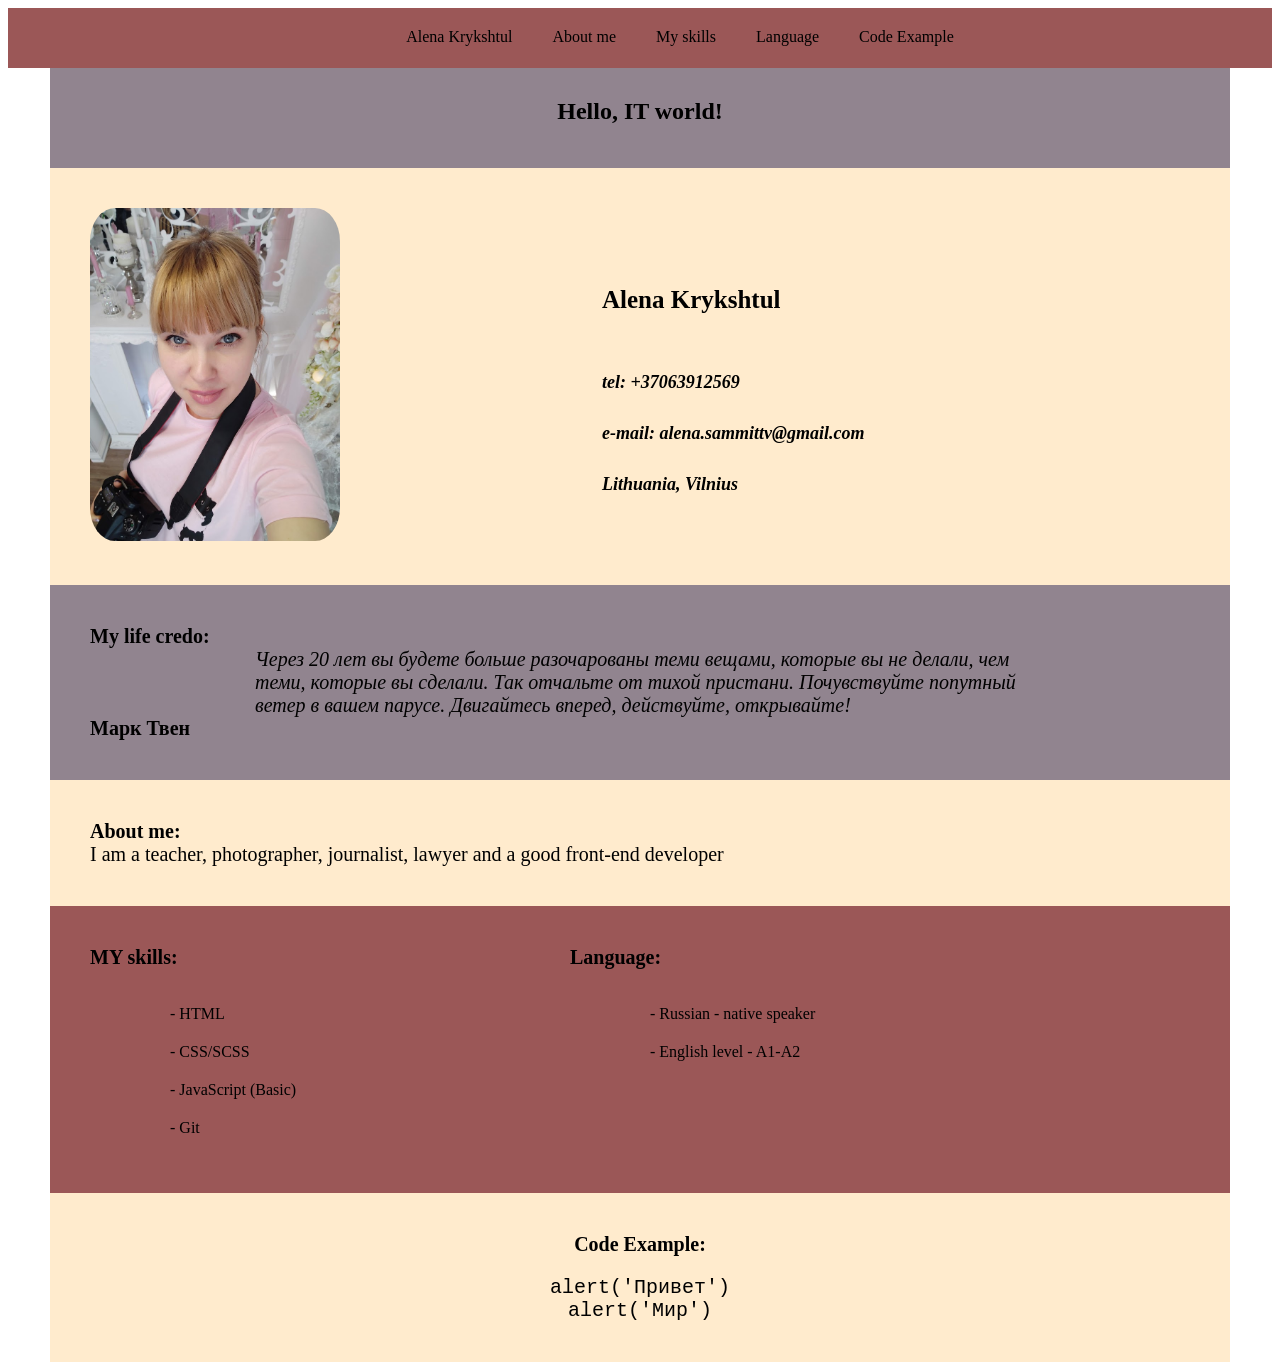
==== index.html @ 52216a52 "feat: add footer" ====
<!DOCTYPE html>
<html lang="en">

<head>
	<meta charset="UTF-8">
	<meta http-equiv="X-UA-Compatible" content="IE=edge">
	<meta name="viewport" content="width=device-width, initial-scale=1.0">
	<title>CV</title>
	<link rel="stylesheet" href="style.css">
</head>

<body>
	<header class="header">
		<nav>
			<ul class="list">
				<li>Alena Krykshtul</li>
				<li>About me</li>
				<li>My skills</li>
				<li>Language</li>
				<li>Code Example</li>
			</ul>
		</nav>
	</header>
	<main>
		<div class="container">

			<div class="myself">
				<div class="colum1">
					<h2>Hello, IT world!</h2>
				</div>
				<div class="colum2">
					<article class="img">
						<img src="img/IMG_20190203_110601.jpg" alt="Alena Krykshtul">
					</article>
					<article class="text">
						<h6>Alena Krykshtul</h6>
						<h5>tel: +37063912569</h5>
						<h5>e-mail: alena.sammittv@gmail.com</h5>
						<h5>Lithuania, Vilnius</h5>
					</article>
				</div>
			</div>
			<div class="colum3">
				<p> <b>My life credo:</b></p>

				<p class="quote">Через 20 лет вы будете больше разочарованы теми вещами, которые вы не делали, чем теми,
					которые
					вы
					сделали.
					Так отчальте от тихой пристани. Почувствуйте попутный ветер в вашем парусе. Двигайтесь вперед,
					действуйте,
					открывайте!</p>

				<p><b>Марк Твен</b></p>
			</div>
			<div class="colum4">
				<p><b>About me:</b></p>
				<p class="credo">I am a teacher, photographer, journalist, lawyer and a good front-end developer</p>
			</div>
			<div class="colum5">
				<article class="left">
					<p><b>MY skills:</b></p>
					<ul>
						<li>- HTML </li>
						<li>
							- CSS/SCSS </li>
						<li>
							- JavaScript (Basic) </li>
						<li>
							- Git</li>
					</ul>
				</article>
				<article class="right">
					<p><b>Language:</b></p>
					<ul>
						<li>- Russian - native speaker</li>
						<li>- English level - A1-A2</li>
					</ul>
				</article>
			</div>
			<div class="colum6">

				<p class="snippet "><b>Code Example:</b></p>
				<code>
				<p>alert('Привет')</p>
				<p>alert('Мир')</p>
				</code>
			</div>
		</div>
	</main>
	<footer></footer>
</body>

</html>
---- style.css ----
.container {
  width: 1180px;
  margin: 0 auto;
}
.list {
  font-size: 16px;
  color: #000;
  background-color: rgb(155, 87, 87);
  display: flex;
  flex-wrap: wrap;
  justify-content: center;
  height: 60px;
  margin: 0;
}

li {
  list-style: none;
  padding-left: 40px;
  padding-top: 20px;
}
.colum1 {
  background-color: rgb(145, 132, 143);
  height: 100px;
}
.colum2 {
  background-color: blanchedalmond;
  display: flex;
  flex-wrap: wrap;
}
.img {
  margin: 40px;
  width: 40%;
}
img {
  width: 250px;
  border-radius: 10%;
}

.text {
  width: 50%;
  align-items: center;
}
h2 {
  margin: 0;
  padding-top: 30px;
  text-align: center;
}
h4 {
  font-size: 20px;
  font-family: Cambria, Cochin, Georgia, Times, "Times New Roman", serif;
  font-style: oblique;
}
h6 {
  font-size: 25px;
  margin-top: 20%;
}
h5 {
  font-style: italic;
  font-size: 18px;
}

h4 {
  text-align: center;
  margin: 0;
  padding-top: 30px;
}
.colum3 {
  font-size: 16px;
  font-family: "Times New Roman", Times, serif;
  background-color: rgb(145, 132, 143);

  padding: 40px;
}
p {
  padding: 0;
  margin: 0;
  font-size: 20px;
}
.quote {
  font-family: Georgia, "Times New Roman", Times, serif;
  font-style: italic;
  width: 70%;
  margin: auto;
}
.colum4 {
  background-color: blanchedalmond;
  padding: 40px;
}
.colum5 {
  display: flex;
  flex-wrap: wrap;
  background-color: rgb(155, 87, 87);
  padding: 40px;
}
.left {
  margin-right: 40px;
  width: 40%;
}
.right {
  width: 50%;
}
.colum6 {
  background-color: blanchedalmond;
  padding: 40px;
  text-align: center;
}
.snippet {
  margin-bottom: 20px;
}
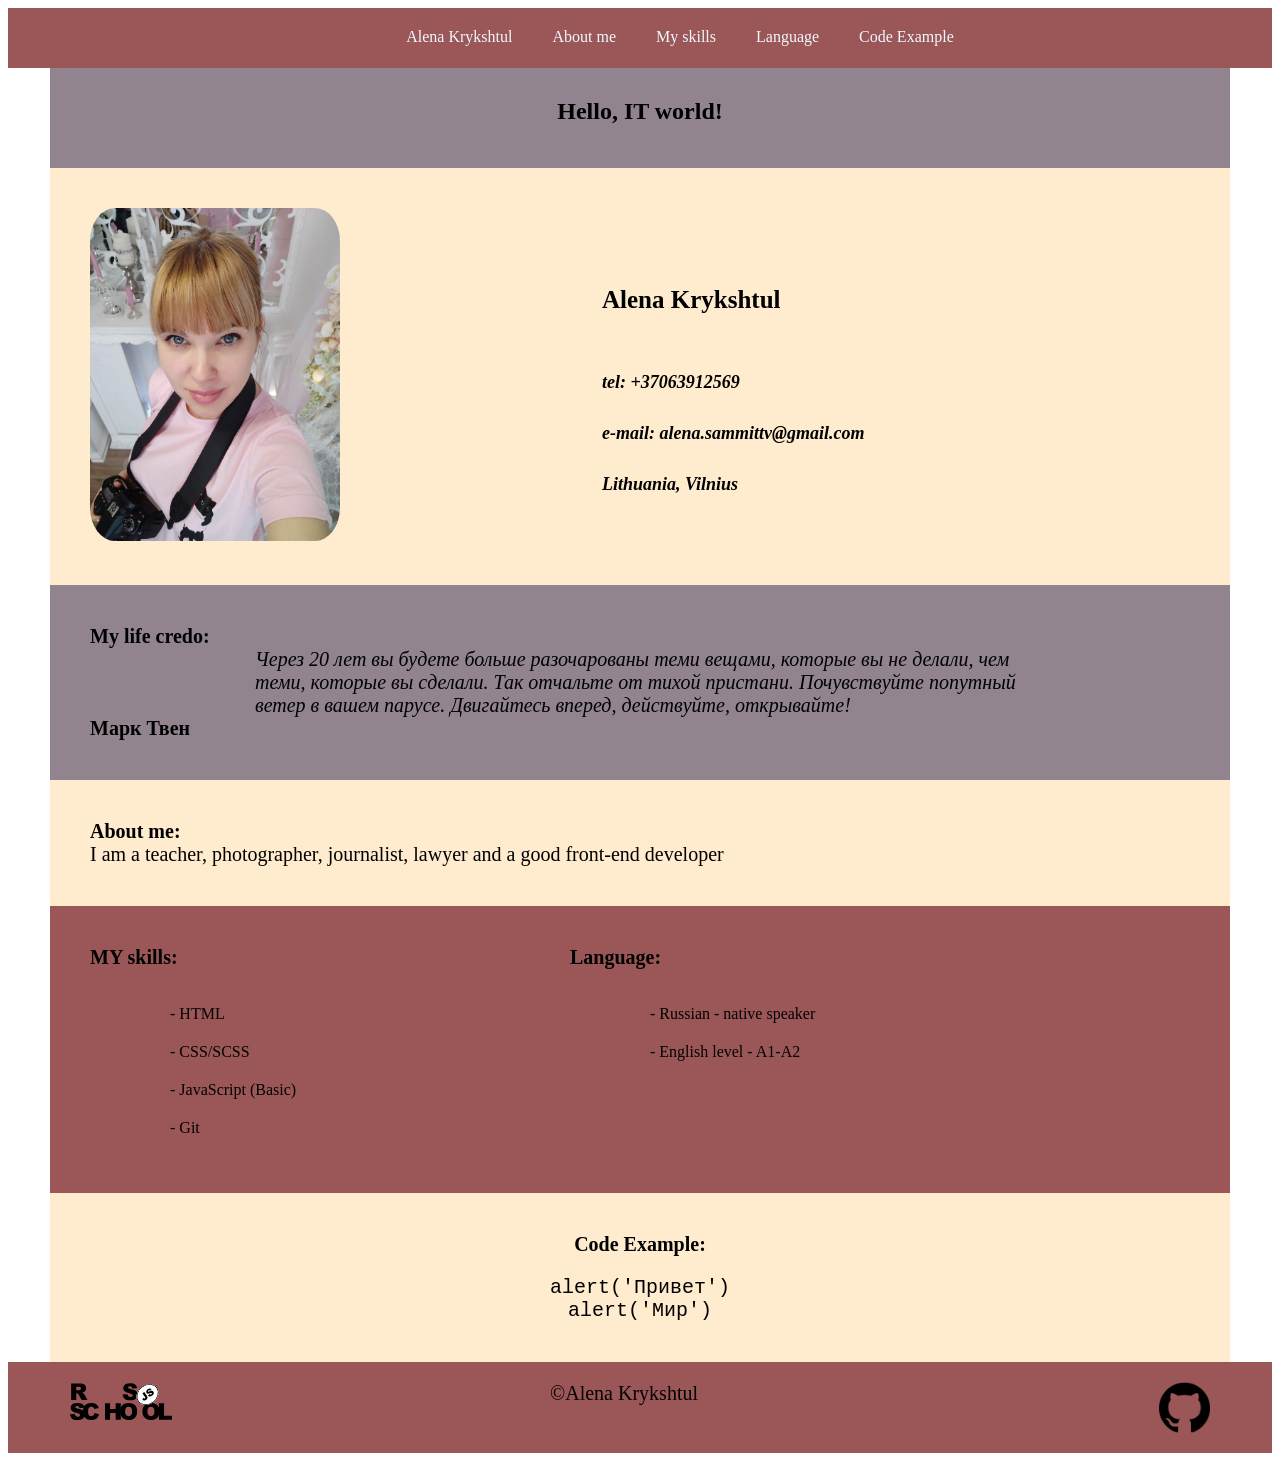
==== commit 1f4460a8: "refactor apply prettier" ====
--- a/index.html
+++ b/index.html
@@ -13,11 +13,13 @@
 	<header class="header">
 		<nav>
 			<ul class="list">
-				<li>Alena Krykshtul</li>
-				<li>About me</li>
-				<li>My skills</li>
-				<li>Language</li>
-				<li>Code Example</li>
+				<li>
+					<a href="#">Alena Krykshtul</a>
+				</li>
+				<li><a href="#">About me</a></li>
+				<li><a href="#">My skills</a></li>
+				<li><a href="#">Language</a></li>
+				<li><a href="#">Code Example</a></li>
 			</ul>
 		</nav>
 	</header>
@@ -81,14 +83,27 @@
 			<div class="colum6">
 
 				<p class="snippet "><b>Code Example:</b></p>
-				<code>
+				<code class="code">
 				<p>alert('Привет')</p>
 				<p>alert('Мир')</p>
 				</code>
 			</div>
 		</div>
 	</main>
-	<footer></footer>
+	<footer>
+		<div class="container">
+			<div class="aside">
+				<a href="https://rs.school/js/">
+					<img class="logo" src="img\rs_school_js.svg" alt="Logo"></a>
+
+				<div class="copy">
+					<p>©Alena Krykshtul</p>
+					<a href="">
+						<img class="git" src="img/25231.png" alt="Git"></a> </a>
+				</div>
+			</div>
+		</div>
+	</footer>
 </body>
 
 </html>
--- a/style.css
+++ b/style.css
@@ -17,6 +17,10 @@
   list-style: none;
   padding-left: 40px;
   padding-top: 20px;
+}
+li a {
+  color: aliceblue;
+  text-decoration: none;
 }
 .colum1 {
   background-color: rgb(145, 132, 143);
@@ -104,6 +108,28 @@
   padding: 40px;
   text-align: center;
 }
+
 .snippet {
   margin-bottom: 20px;
 }
+footer {
+  background-color: rgb(155, 87, 87);
+}
+.aside {
+  display: flex;
+  flex-wrap: wrap;
+  justify-content: space-between;
+}
+.logo {
+  padding: 20px;
+  width: 30%;
+}
+.copy {
+  display: flex;
+  flex-wrap: wrap;
+  padding: 20px;
+}
+.git {
+  width: 10%;
+  float: right;
+}
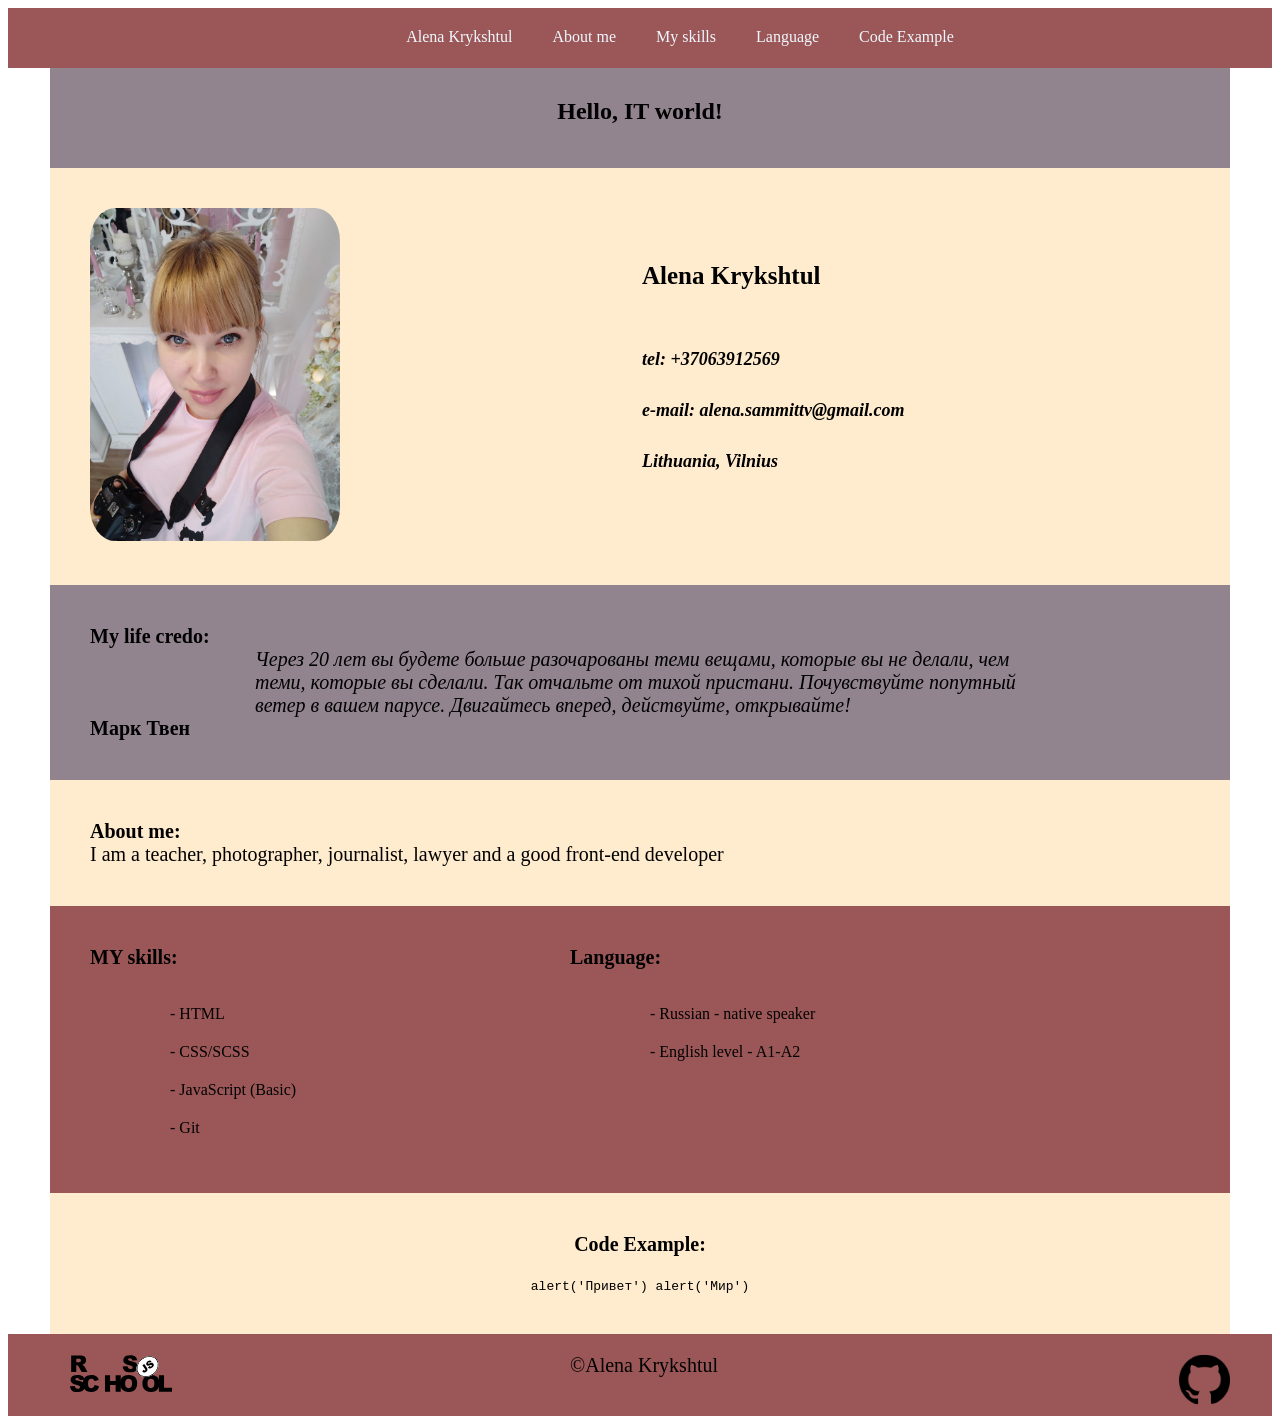
==== commit bc0a98c7: "fix: media width" ====
--- a/index.html
+++ b/index.html
@@ -11,7 +11,7 @@
 
 <body>
 	<header class="header">
-		<nav>
+		<nav class="nav">
 			<ul class="list">
 				<li>
 					<a href="#">Alena Krykshtul</a>
@@ -25,21 +25,20 @@
 	</header>
 	<main>
 		<div class="container">
-
 			<div class="myself">
 				<div class="colum1">
 					<h2>Hello, IT world!</h2>
 				</div>
 				<div class="colum2">
-					<article class="img">
+					<section class="img">
 						<img src="img/IMG_20190203_110601.jpg" alt="Alena Krykshtul">
-					</article>
-					<article class="text">
+					</section>
+					<section class="text">
 						<h6>Alena Krykshtul</h6>
 						<h5>tel: +37063912569</h5>
 						<h5>e-mail: alena.sammittv@gmail.com</h5>
 						<h5>Lithuania, Vilnius</h5>
-					</article>
+					</section>
 				</div>
 			</div>
 			<div class="colum3">
@@ -84,22 +83,22 @@
 
 				<p class="snippet "><b>Code Example:</b></p>
 				<code class="code">
-				<p>alert('Привет')</p>
-				<p>alert('Мир')</p>
+				alert('Привет')
+				alert('Мир')
 				</code>
 			</div>
 		</div>
 	</main>
-	<footer>
+	<footer class="foot">
 		<div class="container">
 			<div class="aside">
 				<a href="https://rs.school/js/">
-					<img class="logo" src="img\rs_school_js.svg" alt="Logo"></a>
+					<img class="logo" src="img/rs_school_js.svg" alt="Logo"></a>
 
 				<div class="copy">
 					<p>©Alena Krykshtul</p>
 					<a href="">
-						<img class="git" src="img/25231.png" alt="Git"></a> </a>
+						<img class="git" src="img/25231.png" alt="Git"></a>
 				</div>
 			</div>
 		</div>
--- a/style.css
+++ b/style.css
@@ -1,16 +1,20 @@
-.container {
-  width: 1180px;
+.wrapper {
+  min-width: 100%;
   margin: 0 auto;
+  display: inline-block;
 }
+.header {
+  width: 100%;
+  background-color: rgb(155, 87, 87);
+}
+
 .list {
   font-size: 16px;
-  color: #000;
-  background-color: rgb(155, 87, 87);
   display: flex;
   flex-wrap: wrap;
   justify-content: center;
   height: 60px;
-  margin: 0;
+  margin: 0 auto;
 }
 
 li {
@@ -21,6 +25,10 @@
 li a {
   color: aliceblue;
   text-decoration: none;
+}
+.container {
+  max-width: 1180px;
+  margin: 0 auto;
 }
 .colum1 {
   background-color: rgb(145, 132, 143);
@@ -41,8 +49,9 @@
 }
 
 .text {
-  width: 50%;
-  align-items: center;
+  width: 40%;
+
+  padding-left: 40px;
 }
 h2 {
   margin: 0;
@@ -108,17 +117,21 @@
   padding: 40px;
   text-align: center;
 }
-
+.foot {
+  min-width: 100%;
+}
 .snippet {
   margin-bottom: 20px;
 }
-footer {
+.foot {
+  width: 100%;
   background-color: rgb(155, 87, 87);
 }
 .aside {
   display: flex;
   flex-wrap: wrap;
   justify-content: space-between;
+  width: 100%;
 }
 .logo {
   padding: 20px;
@@ -127,9 +140,22 @@
 .copy {
   display: flex;
   flex-wrap: wrap;
-  padding: 20px;
+  padding-top: 20px;
 }
 .git {
   width: 10%;
-  float: right;
+  padding-left: 90%;
 }
+@media (max-width: 1035px) {
+  .aside {
+    flex-wrap: nowrap;
+  }
+  .copy {
+    flex-wrap: inherit;
+  }
+}
+@media (max-width: 700px) {
+  .list {
+    height: 80px;
+  }
+}
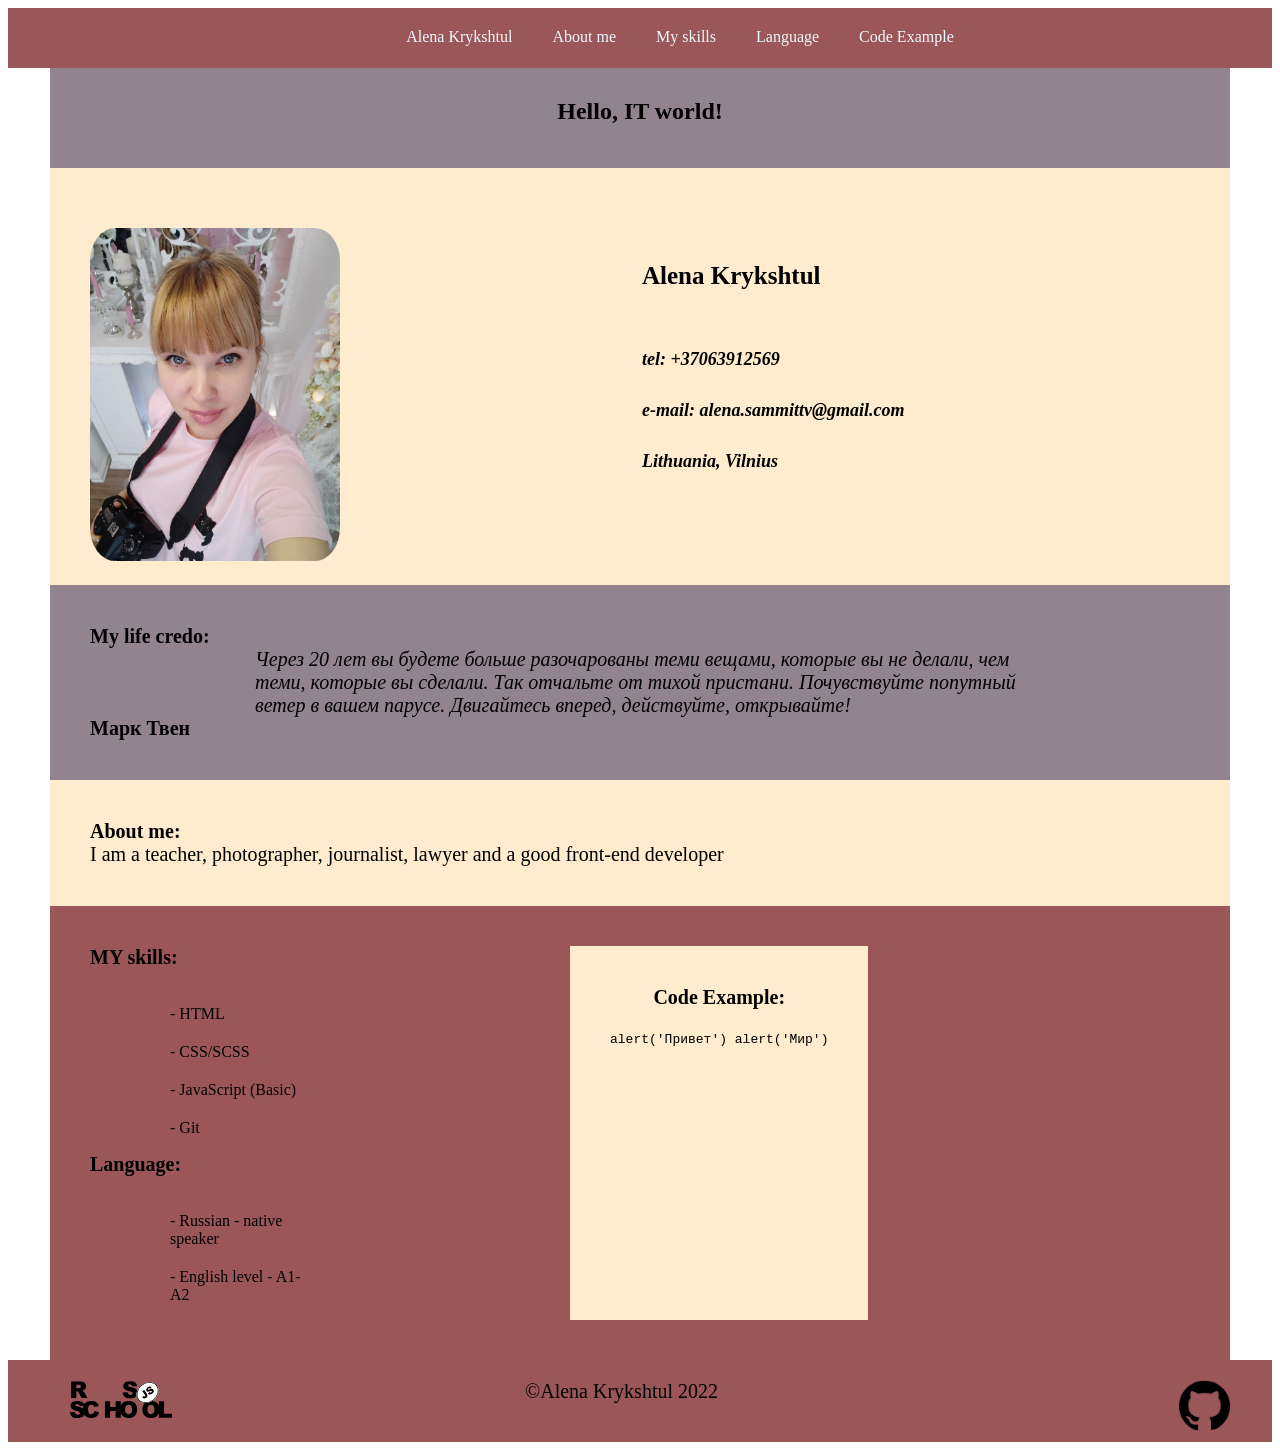
==== commit ef756422: "fix: fixed error of validator" ====
--- a/index.html
+++ b/index.html
@@ -30,9 +30,9 @@
 					<h2>Hello, IT world!</h2>
 				</div>
 				<div class="colum2">
-					<section class="img">
+					<div class="img">
 						<img src="img/IMG_20190203_110601.jpg" alt="Alena Krykshtul">
-					</section>
+					</div>
 					<section class="text">
 						<h6>Alena Krykshtul</h6>
 						<h5>tel: +37063912569</h5>
@@ -59,7 +59,7 @@
 				<p class="credo">I am a teacher, photographer, journalist, lawyer and a good front-end developer</p>
 			</div>
 			<div class="colum5">
-				<article class="left">
+				<div class="left">
 					<p><b>MY skills:</b></p>
 					<ul>
 						<li>- HTML </li>
@@ -70,22 +70,23 @@
 						<li>
 							- Git</li>
 					</ul>
-				</article>
-				<article class="right">
-					<p><b>Language:</b></p>
-					<ul>
-						<li>- Russian - native speaker</li>
-						<li>- English level - A1-A2</li>
-					</ul>
-				</article>
-			</div>
-			<div class="colum6">
 
-				<p class="snippet "><b>Code Example:</b></p>
-				<code class="code">
+					<div class="right">
+						<p><b>Language:</b></p>
+						<ul>
+							<li>- Russian - native speaker</li>
+							<li>- English level - A1-A2</li>
+						</ul>
+					</div>
+				</div>
+				<div class="colum6">
+
+					<p class="snippet "><b>Code Example:</b></p>
+					<code class="code">
 				alert('Привет')
 				alert('Мир')
 				</code>
+				</div>
 			</div>
 		</div>
 	</main>
@@ -96,7 +97,8 @@
 					<img class="logo" src="img/rs_school_js.svg" alt="Logo"></a>
 
 				<div class="copy">
-					<p>©Alena Krykshtul</p>
+					<p>©Alena Krykshtul 2022
+					</p>
 					<a href="">
 						<img class="git" src="img/25231.png" alt="Git"></a>
 				</div>
--- a/style.css
+++ b/style.css
@@ -42,6 +42,8 @@
 .img {
   margin: 40px;
   width: 40%;
+  position: relative;
+  top: 20px;
 }
 img {
   width: 250px;
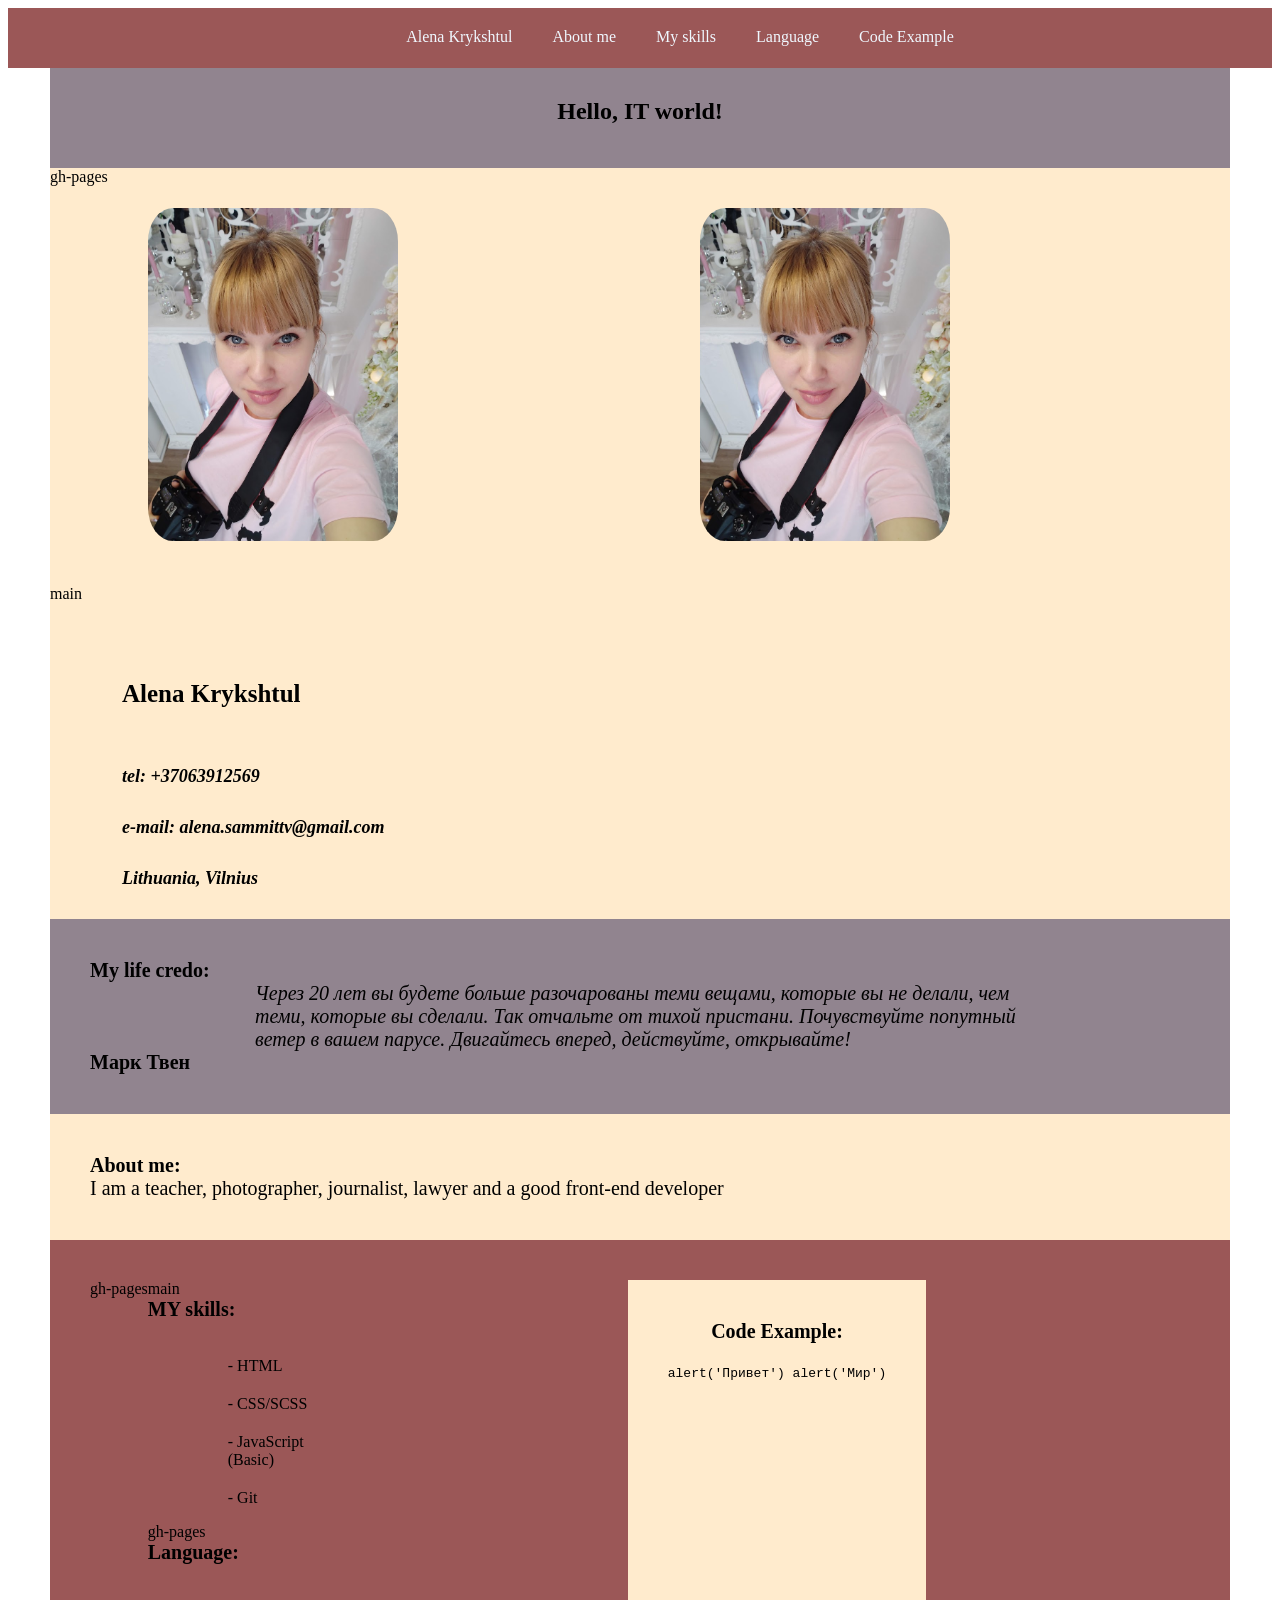
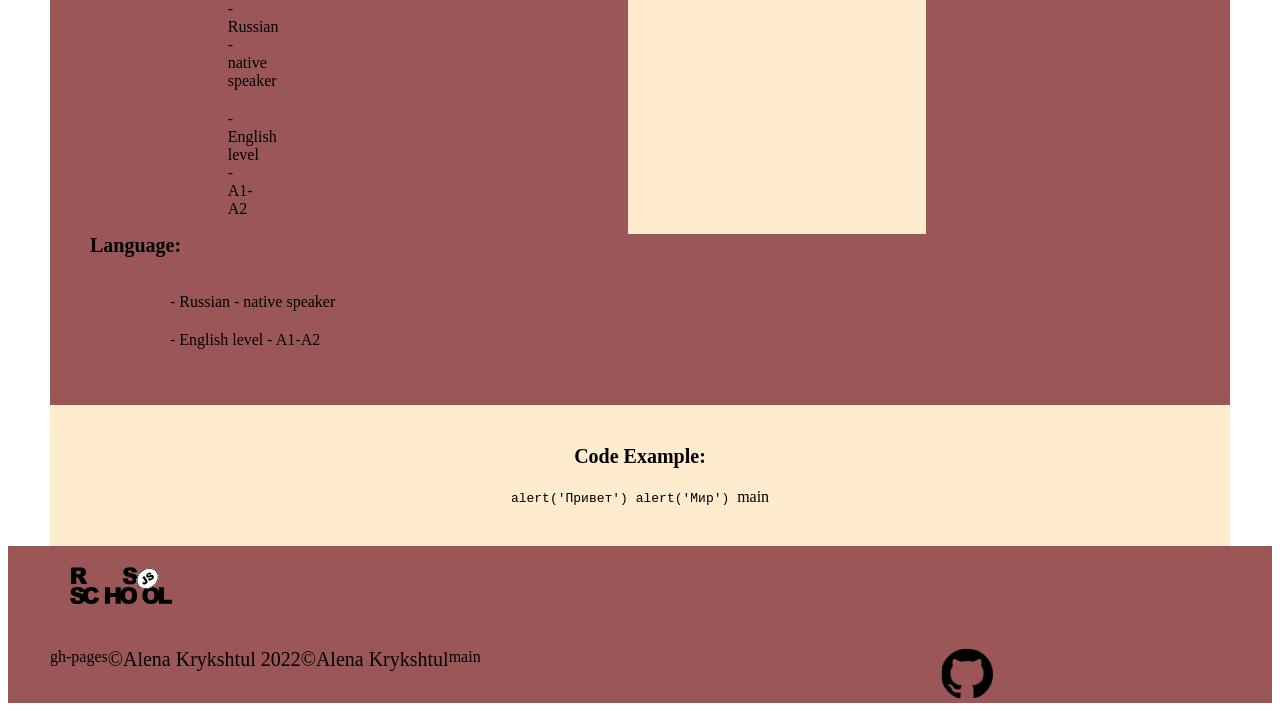
==== commit a438e57d: "Merge branch 'main' into gh-pages" ====
--- a/index.html
+++ b/index.html
@@ -30,9 +30,15 @@
 					<h2>Hello, IT world!</h2>
 				</div>
 				<div class="colum2">
+ gh-pages
 					<div class="img">
 						<img src="img/IMG_20190203_110601.jpg" alt="Alena Krykshtul">
 					</div>
+
+					<section class="img">
+						<img src="img/IMG_20190203_110601.jpg" alt="Alena Krykshtul">
+					</section>
+ main
 					<section class="text">
 						<h6>Alena Krykshtul</h6>
 						<h5>tel: +37063912569</h5>
@@ -59,7 +65,11 @@
 				<p class="credo">I am a teacher, photographer, journalist, lawyer and a good front-end developer</p>
 			</div>
 			<div class="colum5">
+ gh-pages
 				<div class="left">
+
+				<article class="left">
+ main
 					<p><b>MY skills:</b></p>
 					<ul>
 						<li>- HTML </li>
@@ -70,6 +80,7 @@
 						<li>
 							- Git</li>
 					</ul>
+ gh-pages
 
 					<div class="right">
 						<p><b>Language:</b></p>
@@ -87,6 +98,24 @@
 				alert('Мир')
 				</code>
 				</div>
+
+				</article>
+				<article class="right">
+					<p><b>Language:</b></p>
+					<ul>
+						<li>- Russian - native speaker</li>
+						<li>- English level - A1-A2</li>
+					</ul>
+				</article>
+			</div>
+			<div class="colum6">
+
+				<p class="snippet "><b>Code Example:</b></p>
+				<code class="code">
+				alert('Привет')
+				alert('Мир')
+				</code>
+main
 			</div>
 		</div>
 	</main>
@@ -97,8 +126,12 @@
 					<img class="logo" src="img/rs_school_js.svg" alt="Logo"></a>
 
 				<div class="copy">
+ gh-pages
 					<p>©Alena Krykshtul 2022
 					</p>
+
+					<p>©Alena Krykshtul</p>
+ main
 					<a href="">
 						<img class="git" src="img/25231.png" alt="Git"></a>
 				</div>
--- a/style.css
+++ b/style.css
@@ -42,8 +42,11 @@
 .img {
   margin: 40px;
   width: 40%;
+ gh-pages
   position: relative;
   top: 20px;
+
+ main
 }
 img {
   width: 250px;
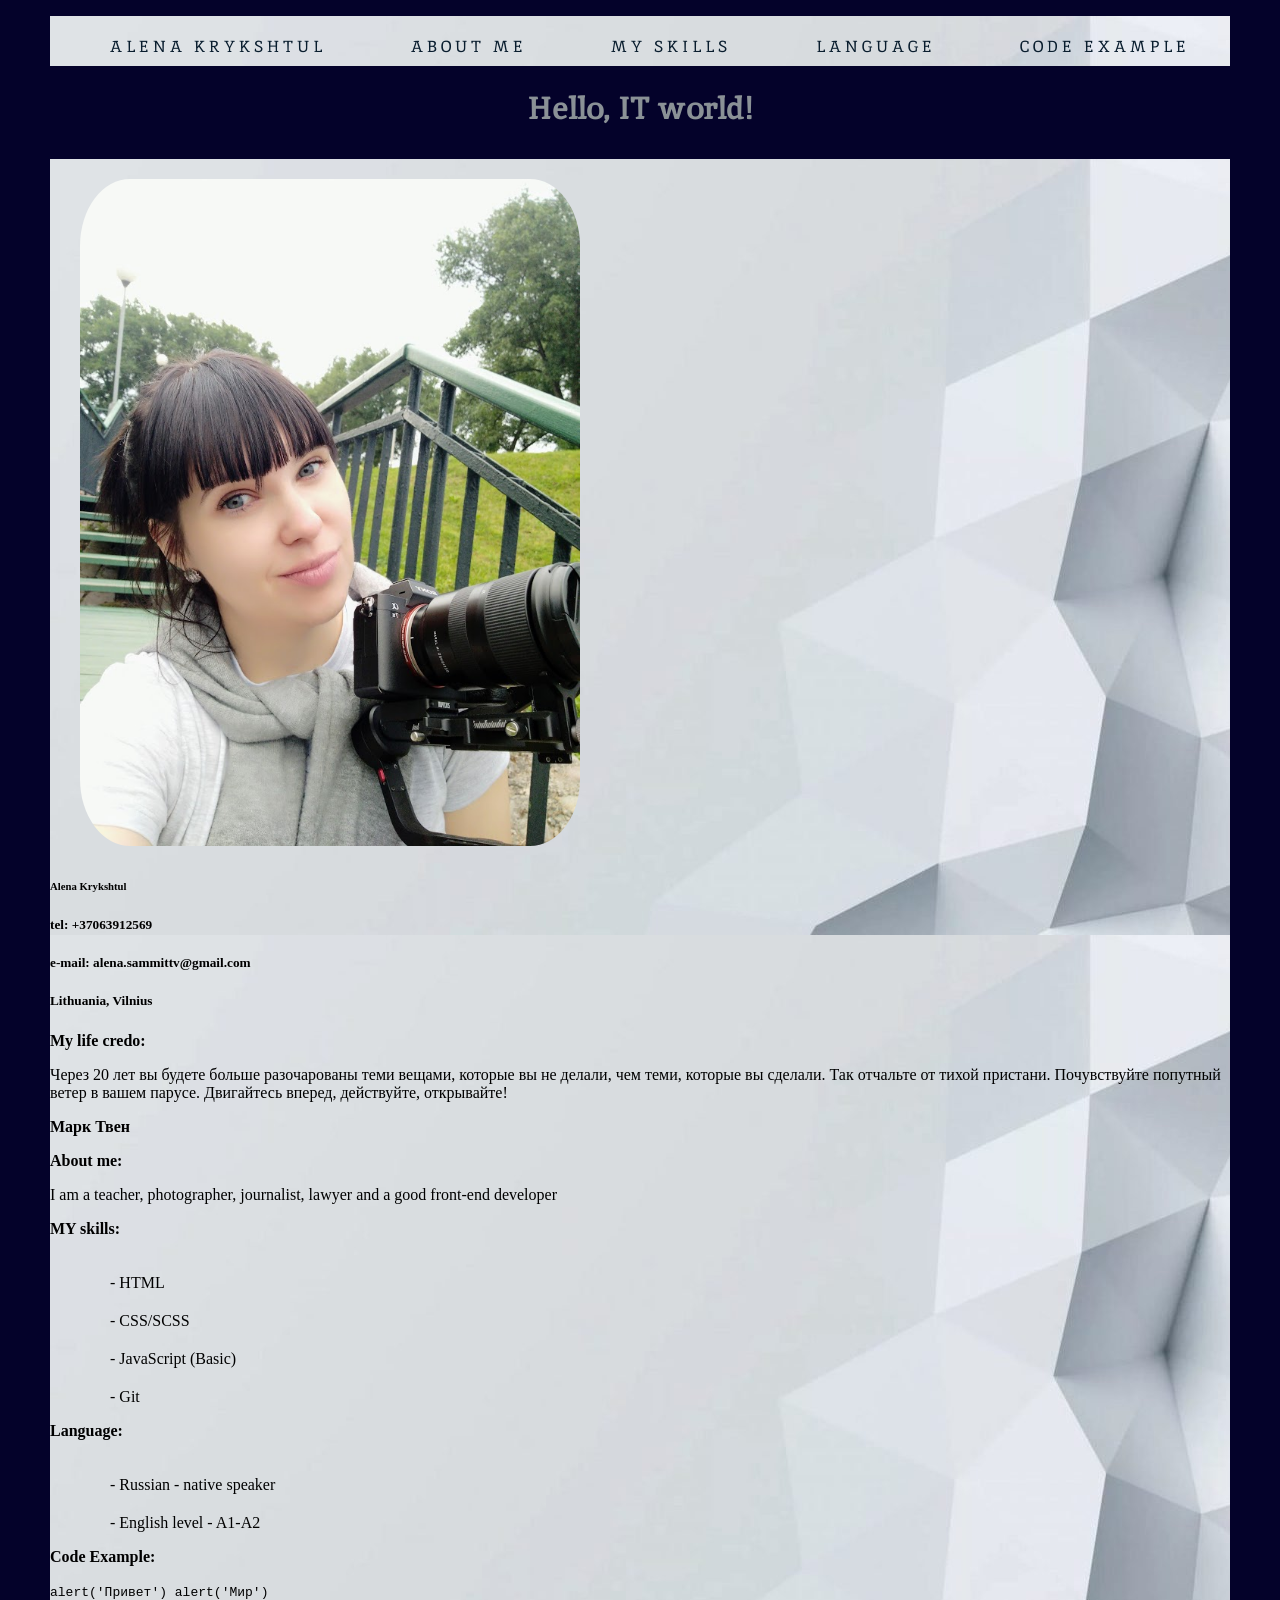
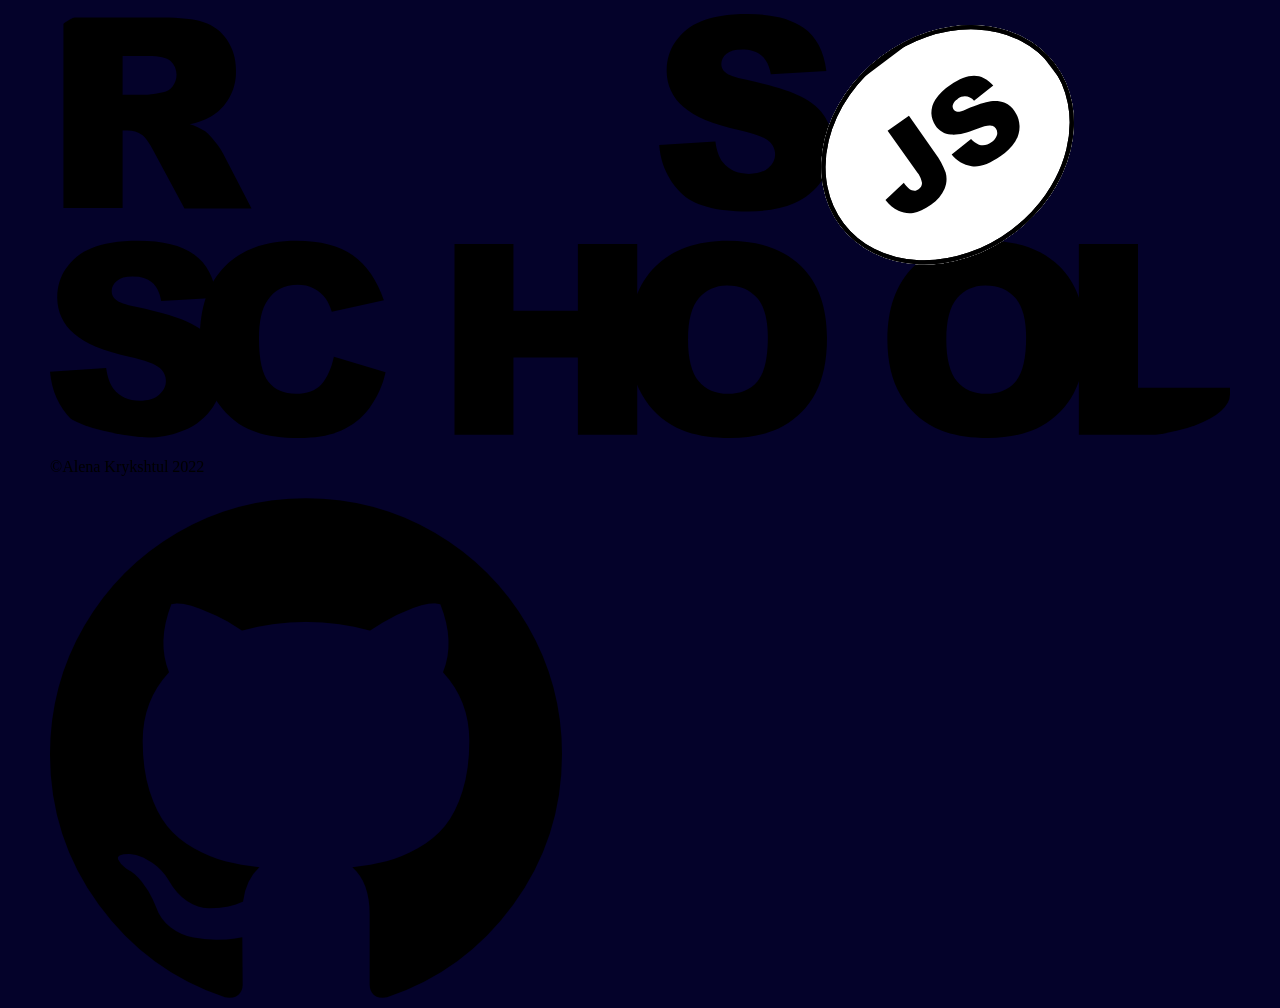
==== commit 4cc8fbf7: "refactor: change background and style in nav" ====
--- a/index.html
+++ b/index.html
@@ -9,36 +9,34 @@
 	<link rel="stylesheet" href="style.css">
 </head>
 
-<body>
-	<header class="header">
-		<nav class="nav">
-			<ul class="list">
-				<li>
-					<a href="#">Alena Krykshtul</a>
-				</li>
-				<li><a href="#">About me</a></li>
-				<li><a href="#">My skills</a></li>
-				<li><a href="#">Language</a></li>
-				<li><a href="#">Code Example</a></li>
-			</ul>
-		</nav>
-	</header>
+<body class="wrapper">
+	<div class="container">
+		<header class="header">
+			<nav class="nav">
+				<ul class="list">
+					<li>
+						<a href="#">Alena Krykshtul</a>
+					</li>
+					<li><a href="#">About me</a></li>
+					<li><a href="#">My skills</a></li>
+					<li><a href="#">Language</a></li>
+					<li><a href="#">Code Example</a></li>
+				</ul>
+			</nav>
+
+		</header>
+	</div>
 	<main>
 		<div class="container">
-			<div class="myself">
-				<div class="colum1">
-					<h2>Hello, IT world!</h2>
-				</div>
+			<div class="colum1">
+				<h1>Hello, IT world!</h1>
+			</div>
+			<div class="container__main">
+
 				<div class="colum2">
- gh-pages
 					<div class="img">
-						<img src="img/IMG_20190203_110601.jpg" alt="Alena Krykshtul">
+						<img src="img/IMG_20200826_190315.jpg" alt="Alena Krykshtul">
 					</div>
-
-					<section class="img">
-						<img src="img/IMG_20190203_110601.jpg" alt="Alena Krykshtul">
-					</section>
- main
 					<section class="text">
 						<h6>Alena Krykshtul</h6>
 						<h5>tel: +37063912569</h5>
@@ -46,76 +44,54 @@
 						<h5>Lithuania, Vilnius</h5>
 					</section>
 				</div>
-			</div>
-			<div class="colum3">
-				<p> <b>My life credo:</b></p>
 
-				<p class="quote">Через 20 лет вы будете больше разочарованы теми вещами, которые вы не делали, чем теми,
-					которые
-					вы
-					сделали.
-					Так отчальте от тихой пристани. Почувствуйте попутный ветер в вашем парусе. Двигайтесь вперед,
-					действуйте,
-					открывайте!</p>
+				<div class="colum3">
+					<p> <b>My life credo:</b></p>
 
-				<p><b>Марк Твен</b></p>
-			</div>
-			<div class="colum4">
-				<p><b>About me:</b></p>
-				<p class="credo">I am a teacher, photographer, journalist, lawyer and a good front-end developer</p>
-			</div>
-			<div class="colum5">
- gh-pages
-				<div class="left">
+					<p class="quote">Через 20 лет вы будете больше разочарованы теми вещами, которые вы не делали, чем теми,
+						которые
+						вы
+						сделали.
+						Так отчальте от тихой пристани. Почувствуйте попутный ветер в вашем парусе. Двигайтесь вперед,
+						действуйте,
+						открывайте!</p>
 
-				<article class="left">
- main
-					<p><b>MY skills:</b></p>
-					<ul>
-						<li>- HTML </li>
-						<li>
-							- CSS/SCSS </li>
-						<li>
-							- JavaScript (Basic) </li>
-						<li>
-							- Git</li>
-					</ul>
- gh-pages
+					<p><b>Марк Твен</b></p>
+				</div>
+				<div class="colum4">
+					<p><b>About me:</b></p>
+					<p class="credo">I am a teacher, photographer, journalist, lawyer and a good front-end developer</p>
+				</div>
+				<div class="colum5">
+					<div class="left">
+						<p><b>MY skills:</b></p>
+						<ul>
+							<li>- HTML </li>
+							<li>
+								- CSS/SCSS </li>
+							<li>
+								- JavaScript (Basic) </li>
+							<li>
+								- Git</li>
+						</ul>
 
-					<div class="right">
-						<p><b>Language:</b></p>
-						<ul>
-							<li>- Russian - native speaker</li>
-							<li>- English level - A1-A2</li>
-						</ul>
+						<div class="right">
+							<p><b>Language:</b></p>
+							<ul>
+								<li>- Russian - native speaker</li>
+								<li>- English level - A1-A2</li>
+							</ul>
+						</div>
 					</div>
-				</div>
-				<div class="colum6">
+					<div class="colum6">
 
-					<p class="snippet "><b>Code Example:</b></p>
-					<code class="code">
+						<p class="snippet "><b>Code Example:</b></p>
+						<code class="code">
 				alert('Привет')
 				alert('Мир')
 				</code>
+					</div>
 				</div>
-
-				</article>
-				<article class="right">
-					<p><b>Language:</b></p>
-					<ul>
-						<li>- Russian - native speaker</li>
-						<li>- English level - A1-A2</li>
-					</ul>
-				</article>
-			</div>
-			<div class="colum6">
-
-				<p class="snippet "><b>Code Example:</b></p>
-				<code class="code">
-				alert('Привет')
-				alert('Мир')
-				</code>
-main
 			</div>
 		</div>
 	</main>
@@ -126,12 +102,7 @@
 					<img class="logo" src="img/rs_school_js.svg" alt="Logo"></a>
 
 				<div class="copy">
- gh-pages
-					<p>©Alena Krykshtul 2022
-					</p>
-
-					<p>©Alena Krykshtul</p>
- main
+					<p>©Alena Krykshtul 2022</p>
 					<a href="">
 						<img class="git" src="img/25231.png" alt="Git"></a>
 				</div>
--- a/style.css
+++ b/style.css
@@ -1,4 +1,80 @@
+@import url("https://fonts.googleapis.com/css2?family=Inika:wght@400;700&family=Inter:wght@400;700&display=swap");
+
 .wrapper {
+  background-color: rgb(4, 2, 42);
+  margin: 0;
+  padding: 0;
+}
+.container {
+  max-width: 1180px;
+  margin: 0 auto;
+}
+.header {
+  background-image: url(img/1626741709_15-kartinkin-com-p-belii-fon-geometriya-krasivo-16.jpg);
+  margin: 0;
+  padding: 0;
+  height: 50px;
+  width: 100%;
+}
+.list {
+  display: flex;
+
+  justify-content: space-between;
+  text-align: center;
+}
+li {
+  list-style: none;
+  padding-left: 20px;
+  padding-top: 20px;
+  padding-right: 40px;
+  position: relative;
+}
+li a {
+  color: rgb(9, 29, 46);
+  text-transform: uppercase;
+  text-decoration: none;
+  letter-spacing: 0.25em;
+  display: inline-block;
+  position: relative;
+  font-family: inika;
+}
+li a:hover::after {
+  width: 100%;
+  right: 0;
+}
+li a::after {
+  background: none repeat scroll 0 0 transparent;
+  bottom: -4px;
+  content: "";
+  display: block;
+  height: 4px;
+  right: 0;
+  position: absolute;
+  background: linear-gradient(to right, #f69ec4, #f9dd94 100%);
+  transition: width 0.5s ease 0s, right 0.5s ease 0s;
+  width: 0;
+}
+.colum1 {
+  color: rgb(138, 145, 150);
+  text-align: center;
+  font-family: inika;
+}
+.container__main {
+  max-width: 1180px;
+  margin: 0 auto;
+  background-image: url(img/1626741709_15-kartinkin-com-p-belii-fon-geometriya-krasivo-16.jpg);
+}
+.img {
+  width: 500px;
+  margin: 30px;
+  padding-top: 20px;
+}
+img {
+  border-radius: 10%;
+  max-width: 100%;
+}
+
+/* .wrapper {
   min-width: 100%;
   margin: 0 auto;
   display: inline-block;
@@ -42,11 +118,8 @@
 .img {
   margin: 40px;
   width: 40%;
- gh-pages
   position: relative;
   top: 20px;
-
- main
 }
 img {
   width: 250px;
@@ -163,4 +236,4 @@
   .list {
     height: 80px;
   }
-}
+} */
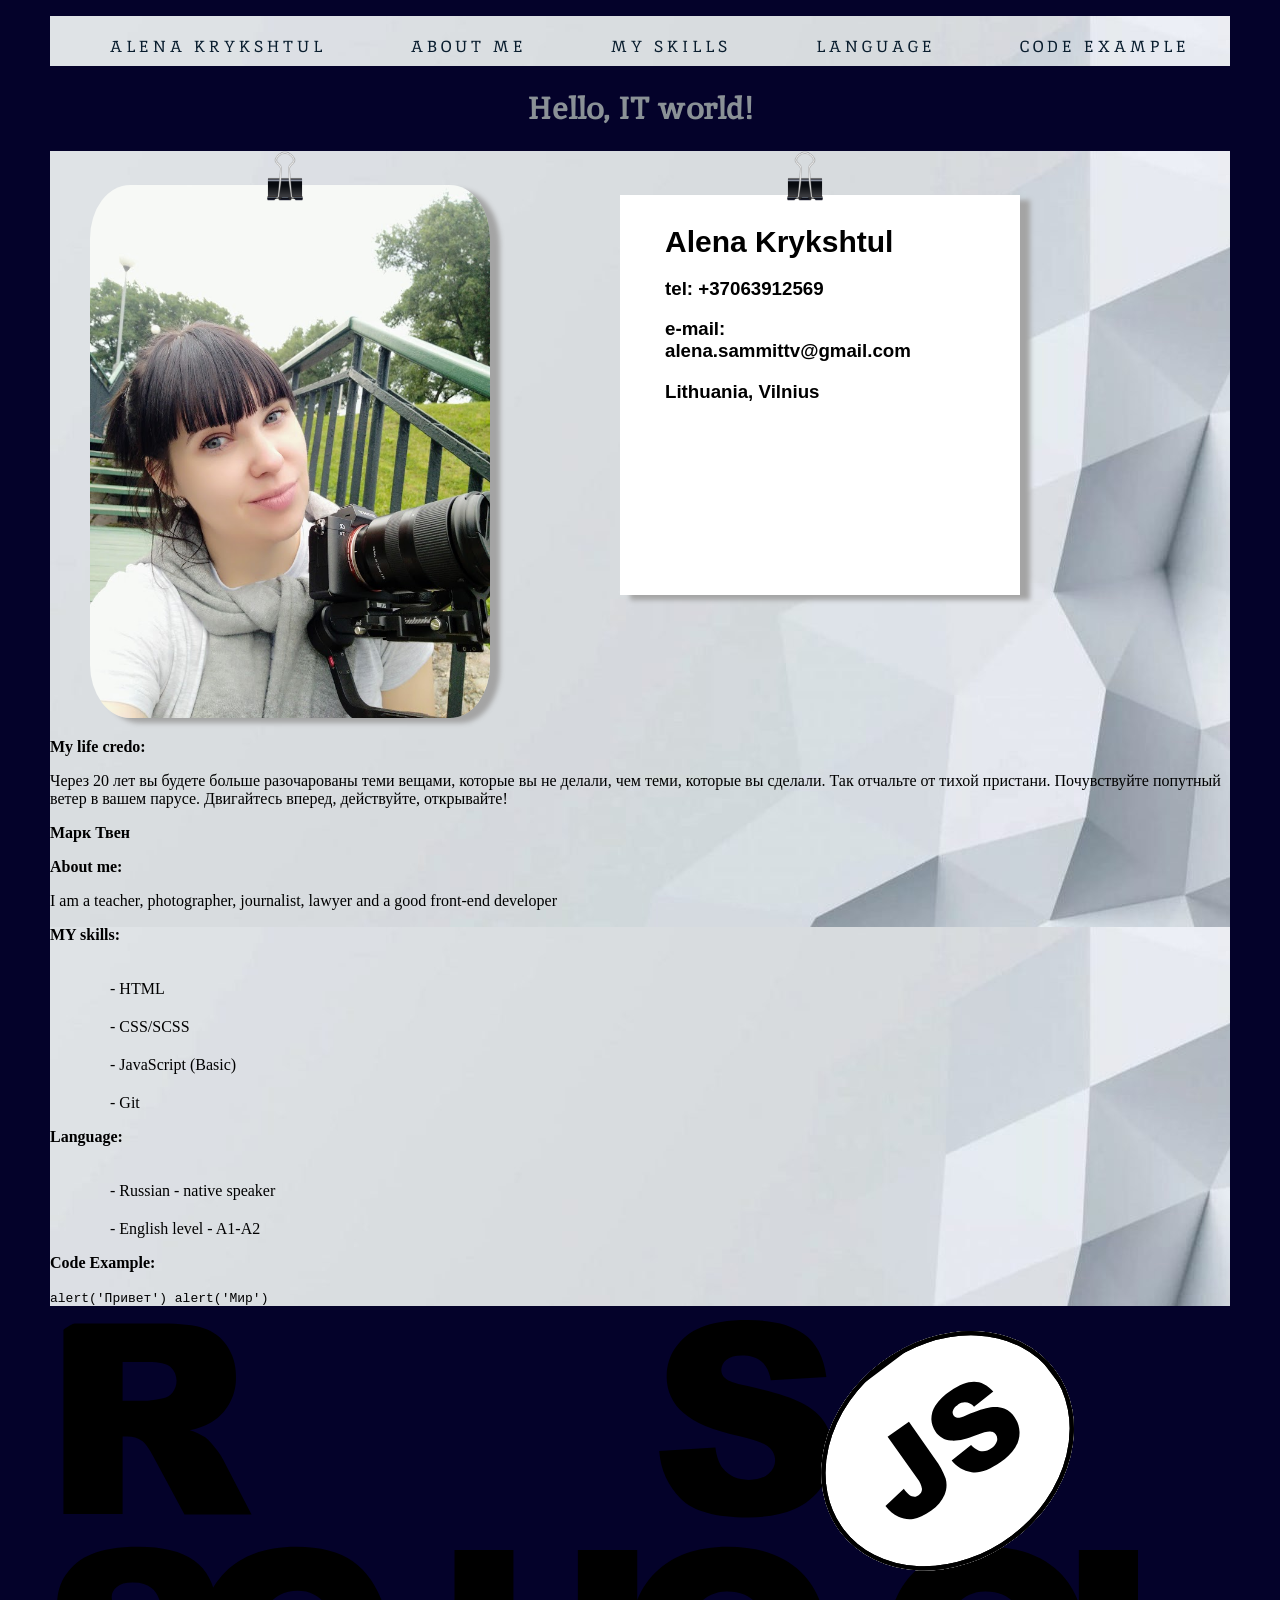
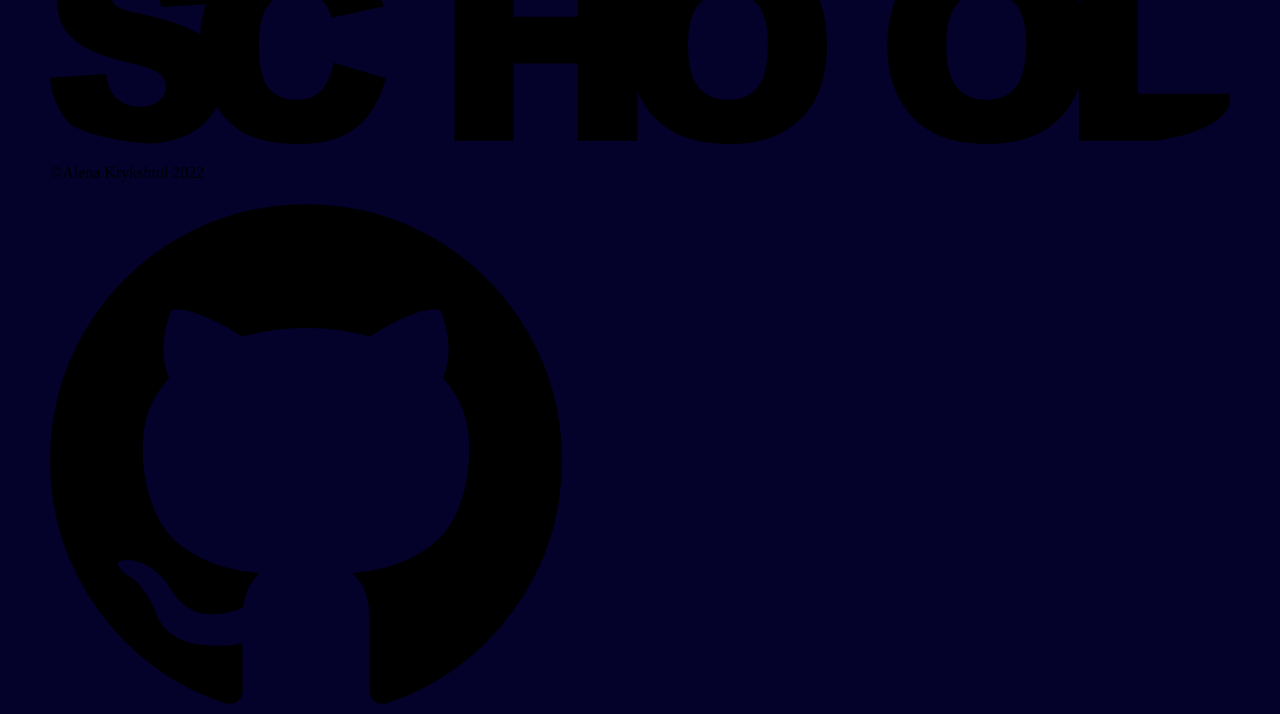
==== commit 0efe9c73: "feat: new style id about me" ====
--- a/index.html
+++ b/index.html
@@ -17,7 +17,7 @@
 					<li>
 						<a href="#">Alena Krykshtul</a>
 					</li>
-					<li><a href="#">About me</a></li>
+					<li><a href="#about">About me</a></li>
 					<li><a href="#">My skills</a></li>
 					<li><a href="#">Language</a></li>
 					<li><a href="#">Code Example</a></li>
@@ -32,16 +32,28 @@
 				<h1>Hello, IT world!</h1>
 			</div>
 			<div class="container__main">
+				<div id="about">
+					<div class="colum2">
+						<div class="clips">
+							<img src="img/1587810773clip.png">
+						</div>
 
-				<div class="colum2">
-					<div class="img">
-						<img src="img/IMG_20200826_190315.jpg" alt="Alena Krykshtul">
+						<div class="img">
+							<img src="img/IMG_20200826_190315.jpg" alt="Alena Krykshtul">
+						</div>
 					</div>
 					<section class="text">
-						<h6>Alena Krykshtul</h6>
-						<h5>tel: +37063912569</h5>
-						<h5>e-mail: alena.sammittv@gmail.com</h5>
-						<h5>Lithuania, Vilnius</h5>
+						<div class="clips2">
+							<img src="img/1587810773clip.png">
+						</div>
+						<div class="desk">
+							<div class="about__text">
+								<h2>Alena Krykshtul</h2>
+								<h3>tel: +37063912569</h3>
+								<h3>e-mail: alena.sammittv@gmail.com</h3>
+								<h3>Lithuania, Vilnius</h3>
+							</div>
+						</div>
 					</section>
 				</div>
 
--- a/style.css
+++ b/style.css
@@ -64,16 +64,59 @@
   margin: 0 auto;
   background-image: url(img/1626741709_15-kartinkin-com-p-belii-fon-geometriya-krasivo-16.jpg);
 }
+#about {
+  display: flex;
+  justify-content: space-between;
+}
 .img {
-  width: 500px;
-  margin: 30px;
-  padding-top: 20px;
+  width: 400px;
+  padding-left: 40px;
+  margin-top: -20px;
+}
+.img img {
+  border-radius: 10%;
+  max-width: 100%;
+  box-shadow: 10px 5px 5px rgb(164, 164, 164);
 }
 img {
   border-radius: 10%;
   max-width: 100%;
 }
-
+.clips {
+  width: 50px;
+  position: relative;
+  z-index: 1;
+  padding-left: 210px;
+}
+.clips2 {
+  width: 50px;
+  position: relative;
+  z-index: 1;
+  padding-left: 150px;
+}
+
+.text {
+  display: block;
+  justify-content: center;
+  font-family: "Franklin Gothic Medium", "Arial Narrow", Arial, sans-serif;
+  width: 600px;
+}
+.desk {
+  background-color: rgb(255, 255, 255);
+  box-shadow: 10px 5px 5px rgb(164, 164, 164);
+  width: 400px;
+  height: 400px;
+  margin: -10px;
+}
+h2 {
+  font-size: 30px;
+  padding-bottom: 15px;
+  margin: 0;
+  padding: 0;
+}
+.about__text {
+  padding: 30px 45px 0 45px;
+}
 /* .wrapper {
   min-width: 100%;
   margin: 0 auto;
